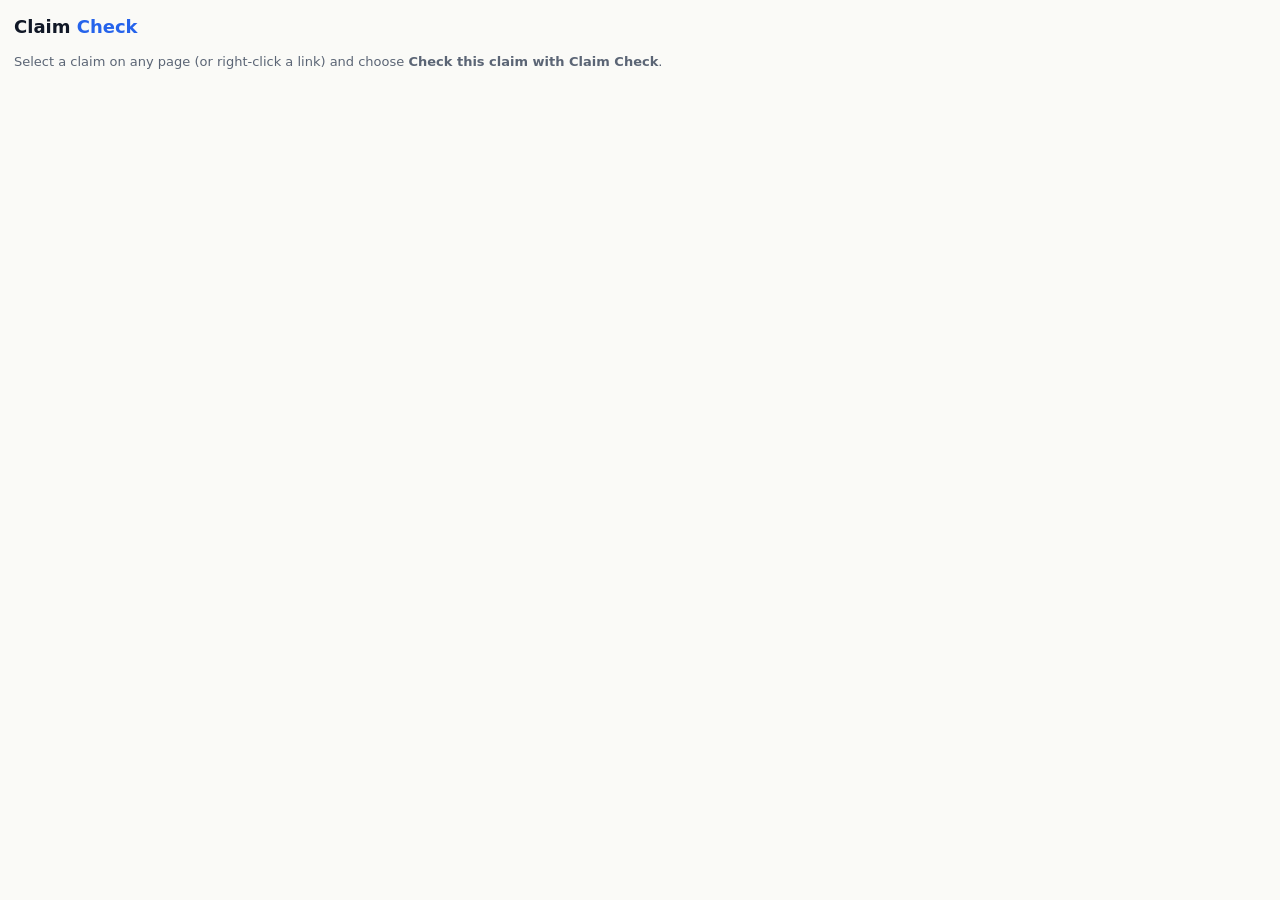
==== extension/firefox/sidebar.html @ 7142c8d3 "Paste a link, second-opinion judge, calm reply drafts, share cards, Firefox sidebar - Link input: ot" ====
<!doctype html>
<html lang="en">
<head>
<meta charset="utf-8">
<link rel="stylesheet" href="sidebar.css">
</head>
<body>
  <h1>Claim <span>Check</span></h1>
  <p class="hint" id="hint">Select a claim on any page (or right-click a link) and choose <b>Check this claim with Claim Check</b>.</p>
  <div id="input" hidden></div>
  <div id="status"></div>
  <div id="claims"></div>
  <div id="foot"></div>
  <script src="sidebar.js"></script>
</body>
</html>
---- extension/firefox/sidebar.css ----
:root { --ink:#111827; --quiet:#5b6575; --bg:#fafaf7; --card:#fff; --line:#e2e4e9; --accent:#2563eb;
  --ok:#15803d; --bad:#b91c1c; --warn:#b45309; --op:#6d28d9; }
@media (prefers-color-scheme: dark) { :root { --ink:#e5e7eb; --quiet:#9ca3af; --bg:#111318; --card:#1a1d24; --line:#2b2f38; --accent:#60a5fa;
  --ok:#4ade80; --bad:#f87171; --warn:#fbbf24; --op:#a78bfa; } }
body { margin:0; padding:14px; font:14px/1.45 system-ui, sans-serif; color:var(--ink); background:var(--bg); }
h1 { font-size:18px; margin:0 0 8px; } h1 span { color:var(--accent); }
.hint, .kind, #status { color:var(--quiet); font-size:13px; }
#input { font-size:13px; color:var(--quiet); border-left:3px solid var(--line); padding-left:8px; margin:8px 0; overflow-wrap:anywhere; }
.card { background:var(--card); border:1px solid var(--line); border-radius:10px; padding:10px; margin:10px 0; }
.claim { font-weight:600; margin-bottom:6px; }
.v { display:inline-block; font-weight:700; font-size:12px; padding:2px 9px; border-radius:99px; color:#fff; background:var(--quiet); }
.v-Supported { background:var(--ok); } .v-False { background:var(--bad); } .v-Misleading { background:var(--warn); } .v-Opinion { background:var(--op); }
.expl { margin:6px 0 0; } .second { font-size:12px; color:var(--quiet); margin-top:4px; } .second.dis { color:var(--warn); font-weight:600; }
a { color:var(--accent); } .err { color:var(--bad); }
.spin { display:inline-block; width:10px; height:10px; border:2px solid var(--line); border-top-color:var(--accent); border-radius:50%; animation:s 1s linear infinite; margin-right:6px; vertical-align:-1px; }
@keyframes s { to { transform:rotate(360deg); } }
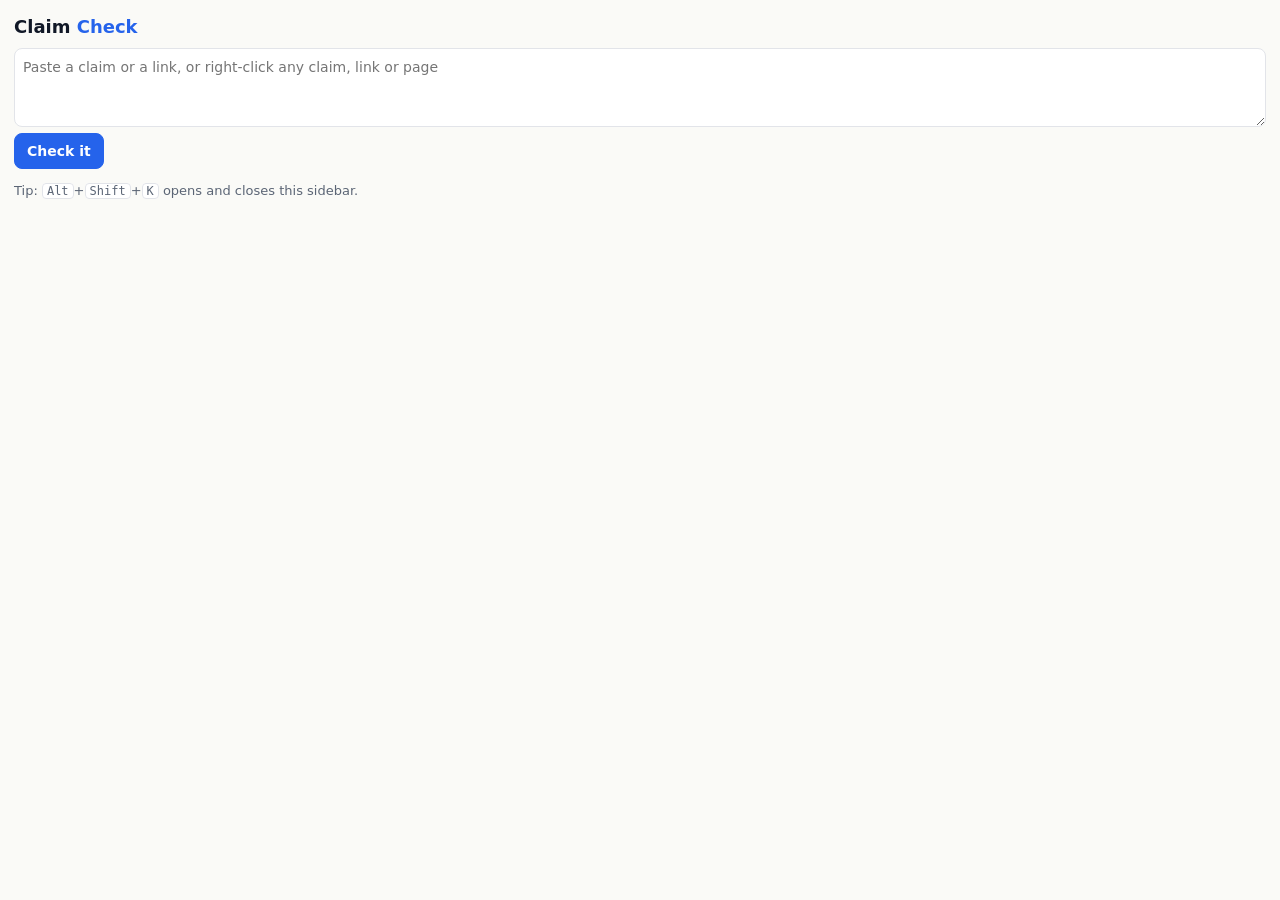
==== commit 0fa99327: "Firefox extension 0.3.0: check a page, type in the sidebar, sources, second opinion, calm replies; k" ====
--- a/extension/firefox/sidebar.html
+++ b/extension/firefox/sidebar.html
@@ -6,7 +6,11 @@
 </head>
 <body>
   <h1>Claim <span>Check</span></h1>
-  <p class="hint" id="hint">Select a claim on any page (or right-click a link) and choose <b>Check this claim with Claim Check</b>.</p>
+  <form id="ask">
+    <textarea id="q" maxlength="4000" rows="3" placeholder="Paste a claim or a link, or right-click any claim, link or page"></textarea>
+    <button id="go" type="submit">Check it</button>
+  </form>
+  <p class="hint" id="hint">Tip: <kbd>Alt</kbd>+<kbd>Shift</kbd>+<kbd>K</kbd> opens and closes this sidebar.</p>
   <div id="input" hidden></div>
   <div id="status"></div>
   <div id="claims"></div>
--- a/extension/firefox/sidebar.css
+++ b/extension/firefox/sidebar.css
@@ -14,3 +14,12 @@
 a { color:var(--accent); } .err { color:var(--bad); }
 .spin { display:inline-block; width:10px; height:10px; border:2px solid var(--line); border-top-color:var(--accent); border-radius:50%; animation:s 1s linear infinite; margin-right:6px; vertical-align:-1px; }
 @keyframes s { to { transform:rotate(360deg); } }
+form { display:flex; flex-direction:column; gap:6px; margin-bottom:6px; }
+textarea { font:inherit; color:var(--ink); background:var(--card); border:1px solid var(--line); border-radius:8px; padding:8px; resize:vertical; }
+button { font:inherit; font-weight:600; border-radius:8px; padding:7px 12px; cursor:pointer; border:1px solid var(--accent); }
+#go { background:var(--accent); color:#fff; align-self:flex-start; } #go:disabled { opacity:.55; cursor:default; }
+.ghost { background:transparent; color:var(--accent); }
+kbd { font:12px ui-monospace, monospace; border:1px solid var(--line); border-radius:4px; padding:0 4px; background:var(--card); }
+.srcs { margin:6px 0 0; padding-left:16px; font-size:12px; } .srcs li { margin:2px 0; overflow-wrap:anywhere; }
+.reply { white-space:pre-wrap; overflow-wrap:anywhere; background:var(--card); border:1px solid var(--line); border-radius:8px; padding:8px; margin-top:8px; font-size:13px; }
+.row { display:flex; gap:8px; align-items:center; flex-wrap:wrap; margin-top:8px; }
